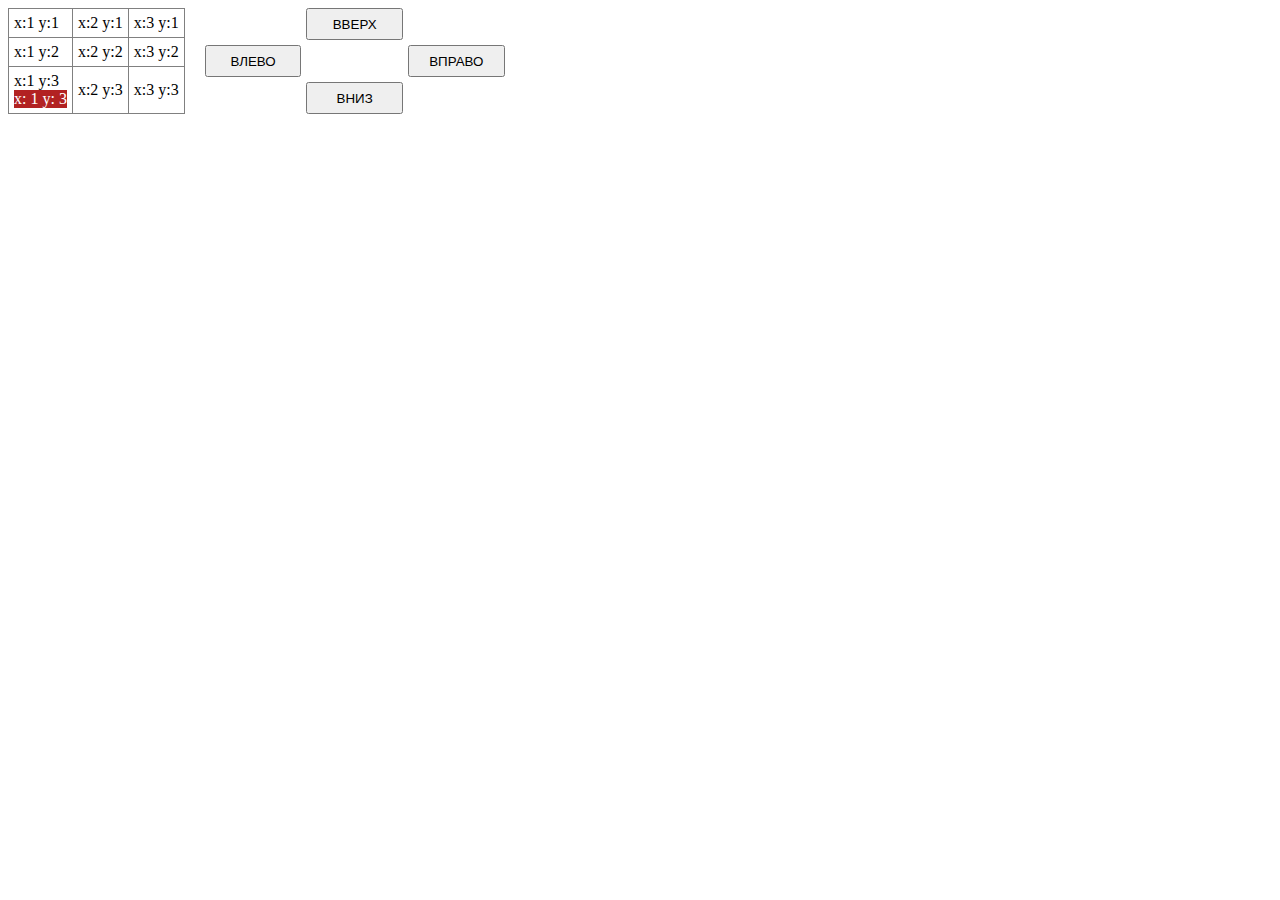
==== index.html @ 30bb7dde "move" ====
<!DOCTYPE html>
<html>
<head>
	<meta charset="utf-8">
	<title>JavaScript</title>
	<style>
		.field{
			display: flex;
			gap: 20px;
		}
		.cages{
			border-collapse: collapse;
		}
		.cage{
			padding: 5px;
		}
		.cage-with-obj{
			border: 2px solid green;
		}
		.object{
			background-color: #B22222;
			color: #FFFFFF;
		}
		.buttons{
			width: 300px;
			display: grid;
			gap: 5px;
			grid-template-columns: 1fr 1fr 1fr;
			grid-template-areas:
				". top ."
				"left . right"
				". bottom .";
		}
		.top{
			grid-area: top;
		}
		.right{
			grid-area: right;
		}
		.bottom{
			grid-area: bottom;
		}
		.left{
			grid-area: left;
		}
	</style>
</head>
<body>
<div class="field">
	<table class="cages" border="1">
		<tr>
			<td class="cage" data-x="1" data-y="1">text1</td>
			<td class="cage" data-x="2" data-y="1">text2</td>
			<td class="cage" data-x="3" data-y="1">text3</td>
		</tr>
		<tr>
			<td class="cage" data-x="1" data-y="2">text1</td>
			<td class="cage" data-x="2" data-y="2">text2</td>
			<td class="cage" data-x="3" data-y="2">text3</td>
		</tr>
		<tr>
			<td class="cage" data-x="1" data-y="3">text1</td>
			<td class="cage" data-x="2" data-y="3">text2</td>
			<td class="cage" data-x="3" data-y="3">text3</td>
		</tr>
	</table>
	<div class="buttons">
		<button class="button top">ВВЕРХ</button>
		<button class="button right">ВПРАВО</button>
		<button class="button bottom">ВНИЗ</button>
		<button class="button left">ВЛЕВО</button>
	</div>
</div>
<script>
	let cages = document.querySelectorAll('.cage');
	for (i = 0; i < cages.length; i++) {
		cages[i].textContent = 'x:' + cages[i].dataset.x + ' y:' + cages[i].dataset.y;
	};

	let object = document.createElement("div");
	object.textContent = "Объект";
	object.classList.add('object');
	//cage.appendChild(object);
	let objX = object.dataset.x = 1;
	let objY = object.dataset.y = 3;
	object.textContent = 'x: ' + objX + ' y: ' + objY;

let move = function() {
	outer: for (i = 0; i < cages.length; i++) {
		if (objX == cages[i].dataset.x && objY == cages[i].dataset.y) {
			console.log('Match!')
			console.log('x: ' + cages[i].dataset.x + ' y: ' + cages[i].dataset.y);
			cages[i].appendChild(object);
			break outer;
		} else {
			console.log('No match')
			continue;
		};
	};
};
move();

	let btnTop = document.querySelector('.top');
	let btnRight = document.querySelector('.right');
	let btnBottom = document.querySelector('.bottom');
	let btnLeft = document.querySelector('.left');

	btnTop.onclick = function() {
		if (objY == 1) {
			alert('Дальше некуда!');
		} else {
			--objY;
			object.textContent = 'x: ' + objX + ' y: ' + objY;
			move();
		};
	};
	btnRight.onclick = function() {
		if (objX == 3) {
			alert('Дальше некуда!');
		} else {
			++objX;
			object.textContent = 'x: ' + objX + ' y: ' + objY;
			move();
		};
	};
	btnBottom.onclick = function() {
		if (objY == 3) {
			alert('Дальше некуда!');
		} else {
			++objY;
			object.textContent = 'x: ' + objX + ' y: ' + objY;
			move();
		};
	};
	btnLeft.onclick = function() {
		if (objX == 1) {
			alert('Дальше некуда!');
		} else {
			--objX;
			object.textContent = 'x: ' + objX + ' y: ' + objY;
			move();
		};
	};
</script>
</body>
</html>
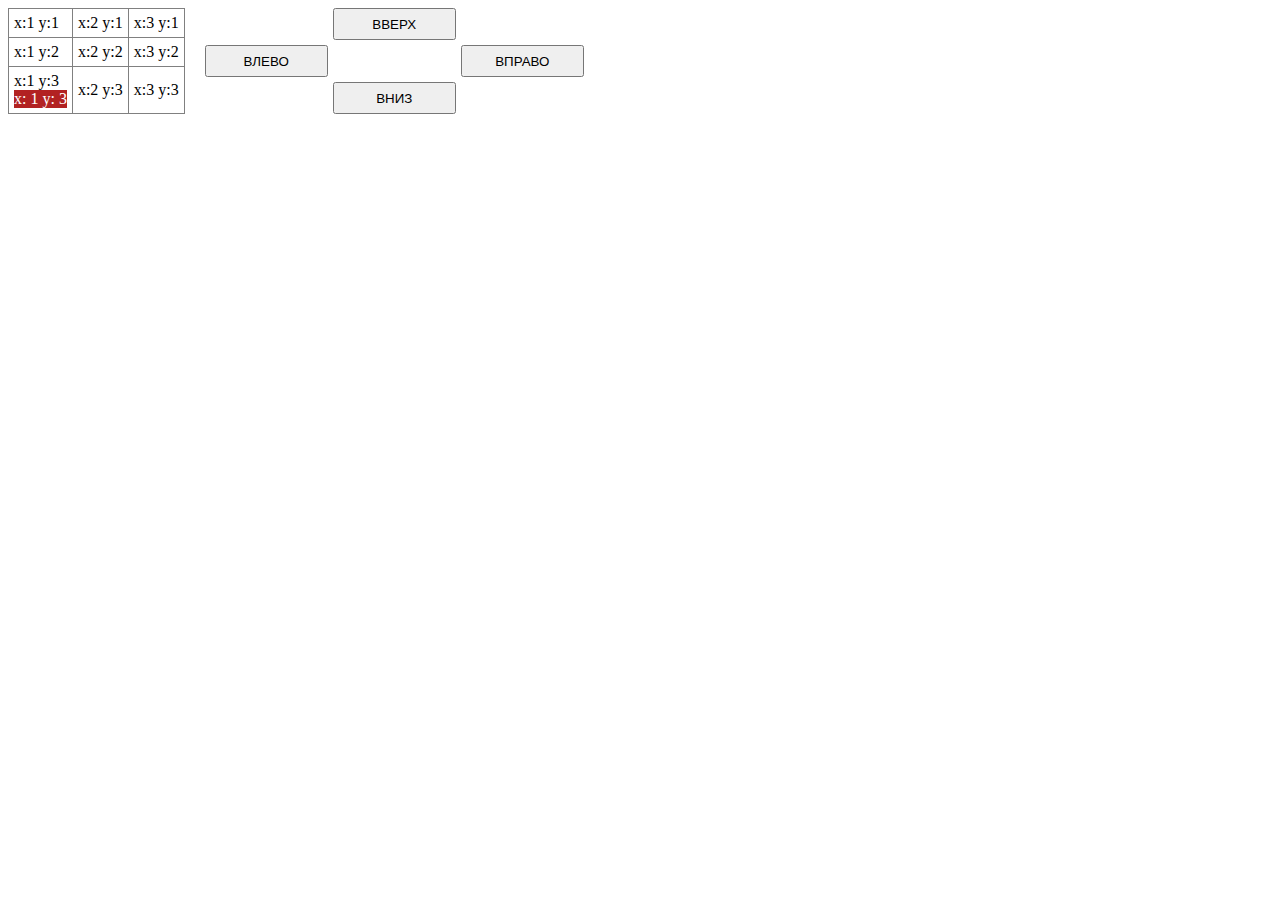
==== commit 0b0669ad: "width" ====
--- a/index.html
+++ b/index.html
@@ -3,6 +3,7 @@
 <head>
 	<meta charset="utf-8">
 	<title>JavaScript</title>
+	<meta name="viewport" content="width=device-width">
 	<style>
 		.field{
 			display: flex;
@@ -22,7 +23,7 @@
 			color: #FFFFFF;
 		}
 		.buttons{
-			width: 300px;
+			width: 30%;
 			display: grid;
 			gap: 5px;
 			grid-template-columns: 1fr 1fr 1fr;
@@ -143,4 +144,4 @@
 	};
 </script>
 </body>
-</html>+</html>
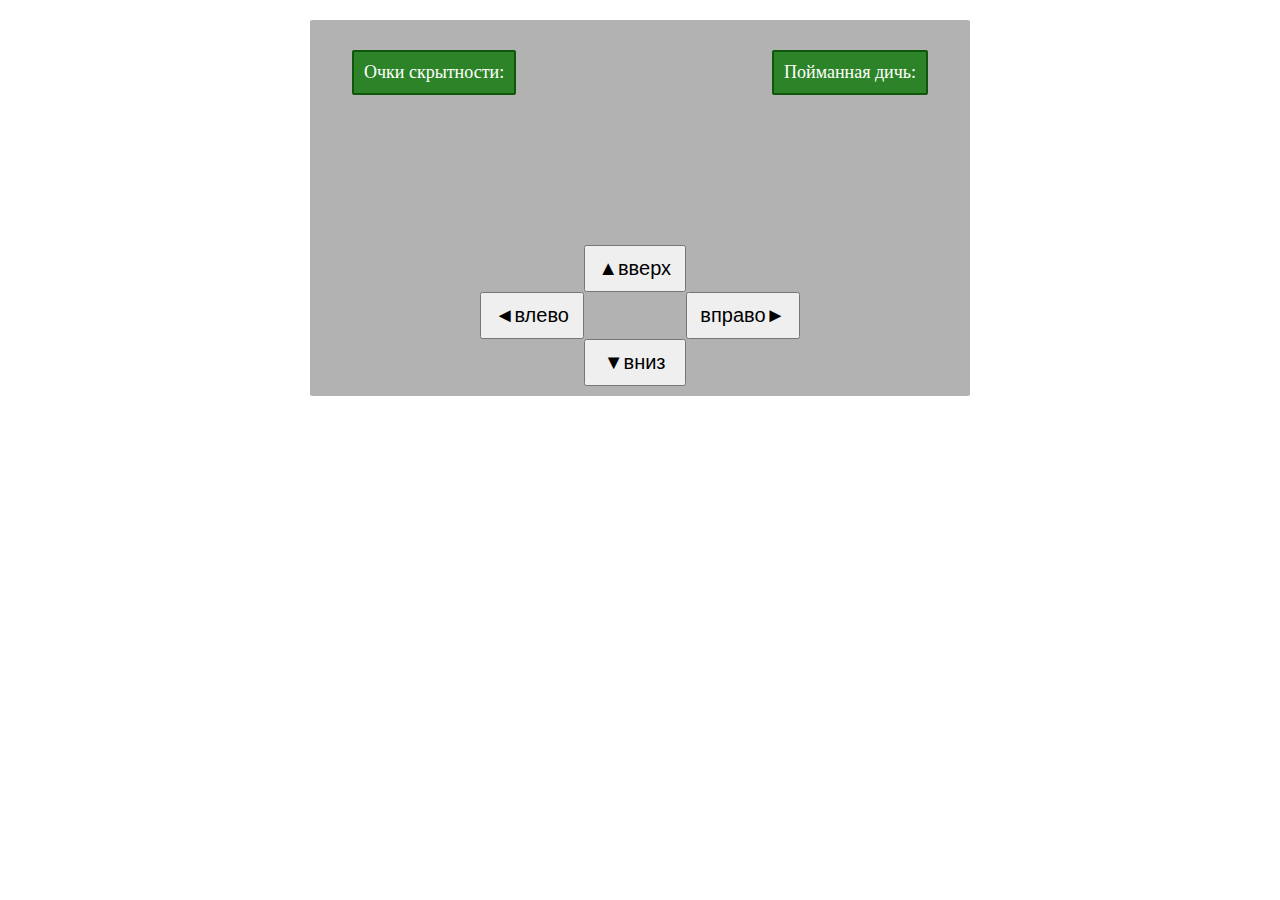
==== commit 3dcca131: "main" ====
--- a/index.html
+++ b/index.html
@@ -1,147 +1,72 @@
-<!DOCTYPE html>
-<html>
+<html lang="ru">
 <head>
-	<meta charset="utf-8">
-	<title>JavaScript</title>
-	<meta name="viewport" content="width=device-width">
-	<style>
-		.field{
-			display: flex;
-			gap: 20px;
-		}
-		.cages{
-			border-collapse: collapse;
-		}
-		.cage{
-			padding: 5px;
-		}
-		.cage-with-obj{
-			border: 2px solid green;
-		}
-		.object{
-			background-color: #B22222;
-			color: #FFFFFF;
-		}
-		.buttons{
-			width: 30%;
-			display: grid;
-			gap: 5px;
-			grid-template-columns: 1fr 1fr 1fr;
-			grid-template-areas:
-				". top ."
-				"left . right"
-				". bottom .";
-		}
-		.top{
-			grid-area: top;
-		}
-		.right{
-			grid-area: right;
-		}
-		.bottom{
-			grid-area: bottom;
-		}
-		.left{
-			grid-area: left;
-		}
-	</style>
+   <meta charset="UTF-8">
+   <meta name="viewport" content="width=device-width, initial-scale=1.0">
+   <link rel="stylesheet" href="style.css">
+   <title>Document</title>
 </head>
 <body>
-<div class="field">
-	<table class="cages" border="1">
-		<tr>
-			<td class="cage" data-x="1" data-y="1">text1</td>
-			<td class="cage" data-x="2" data-y="1">text2</td>
-			<td class="cage" data-x="3" data-y="1">text3</td>
-		</tr>
-		<tr>
-			<td class="cage" data-x="1" data-y="2">text1</td>
-			<td class="cage" data-x="2" data-y="2">text2</td>
-			<td class="cage" data-x="3" data-y="2">text3</td>
-		</tr>
-		<tr>
-			<td class="cage" data-x="1" data-y="3">text1</td>
-			<td class="cage" data-x="2" data-y="3">text2</td>
-			<td class="cage" data-x="3" data-y="3">text3</td>
-		</tr>
-	</table>
-	<div class="buttons">
-		<button class="button top">ВВЕРХ</button>
-		<button class="button right">ВПРАВО</button>
-		<button class="button bottom">ВНИЗ</button>
-		<button class="button left">ВЛЕВО</button>
-	</div>
+
+<div class="container">
+
+   <div class="score">
+      <div class="count">Очки скрытности: <span class="points"></span></div>
+      <div class="inventar">Пойманная дичь: <span class="points"></span></div>
+   </div>
+
+   <div class="field">
+      <div class="cage" data-x="1" data-y="1">
+         <span class="name"></span>
+         <span class="points"></span>
+      </div>
+      <div class="cage" data-x="2" data-y="1">
+         <span class="name"></span>
+         <span class="points"></span>
+      </div>
+      <div class="cage" data-x="3" data-y="1">
+         <span class="name"></span>
+         <span class="points"></span>
+      </div>
+      <div class="cage" data-x="1" data-y="2">
+         <span class="name"></span>
+         <span class="points"></span>
+      </div>
+      <div class="cage" data-x="2" data-y="2">
+         <span class="name"></span>
+         <span class="points"></span>
+      </div>
+      <div class="cage" data-x="3" data-y="2">
+         <span class="name"></span>
+         <span class="points"></span>
+      </div>
+      <div class="cage" data-x="1" data-y="3">
+         <span class="name"></span>
+         <span class="points"></span>
+      </div>
+      <div class="cage" data-x="2" data-y="3">
+         <span class="name"></span>
+         <span class="points"></span>
+      </div>
+      <div class="cage" data-x="3" data-y="3">
+         <span class="name"></span>
+         <span class="points"></span>
+      </div>
+   </div>
+
+   <div class="control">
+      <button class="right">вправо►</button>
+      <button class="left">◄влево</button>
+      <button class="top">▲вверх</button>
+      <button class="bottom">▼вниз</button>
+   </div>
 </div>
-<script>
-	let cages = document.querySelectorAll('.cage');
-	for (i = 0; i < cages.length; i++) {
-		cages[i].textContent = 'x:' + cages[i].dataset.x + ' y:' + cages[i].dataset.y;
-	};
 
-	let object = document.createElement("div");
-	object.textContent = "Объект";
-	object.classList.add('object');
-	//cage.appendChild(object);
-	let objX = object.dataset.x = 1;
-	let objY = object.dataset.y = 3;
-	object.textContent = 'x: ' + objX + ' y: ' + objY;
-
-let move = function() {
-	outer: for (i = 0; i < cages.length; i++) {
-		if (objX == cages[i].dataset.x && objY == cages[i].dataset.y) {
-			console.log('Match!')
-			console.log('x: ' + cages[i].dataset.x + ' y: ' + cages[i].dataset.y);
-			cages[i].appendChild(object);
-			break outer;
-		} else {
-			console.log('No match')
-			continue;
-		};
-	};
-};
-move();
-
-	let btnTop = document.querySelector('.top');
-	let btnRight = document.querySelector('.right');
-	let btnBottom = document.querySelector('.bottom');
-	let btnLeft = document.querySelector('.left');
-
-	btnTop.onclick = function() {
-		if (objY == 1) {
-			alert('Дальше некуда!');
-		} else {
-			--objY;
-			object.textContent = 'x: ' + objX + ' y: ' + objY;
-			move();
-		};
-	};
-	btnRight.onclick = function() {
-		if (objX == 3) {
-			alert('Дальше некуда!');
-		} else {
-			++objX;
-			object.textContent = 'x: ' + objX + ' y: ' + objY;
-			move();
-		};
-	};
-	btnBottom.onclick = function() {
-		if (objY == 3) {
-			alert('Дальше некуда!');
-		} else {
-			++objY;
-			object.textContent = 'x: ' + objX + ' y: ' + objY;
-			move();
-		};
-	};
-	btnLeft.onclick = function() {
-		if (objX == 1) {
-			alert('Дальше некуда!');
-		} else {
-			--objX;
-			object.textContent = 'x: ' + objX + ' y: ' + objY;
-			move();
-		};
-	};
-</script>
+   
+   <script src="scripts/counting.js"></script>
+   <script src="scripts/loadField.js"></script>
+   <script src="scripts/loadCat.js"></script>
+   <script src="scripts/move.js"></script>
+   <script src="scripts/hunting.js"></script>
+   <script src="script.js"></script>
 </body>
-</html>
+</html>--- a/style.css
+++ b/style.css
@@ -0,0 +1,247 @@
+* {
+   padding: 0;
+   margin: 0;
+}
+
+body {
+   background-image: url(files/background.jpg);
+}
+
+.container {
+   width: 50%;
+   margin: 0 auto;
+   margin-top: 20px;
+   padding: 10px;
+
+   background-color: rgba(0, 0, 0, 0.3);
+   border-radius: 2px;
+}
+
+.field {
+   width: 90%;
+   margin: auto;
+   margin-top: 20px;
+   
+   display: grid;
+   grid-template-columns: 1fr 1fr 1fr;
+   gap: 5px;
+
+   position: relative;
+}
+
+.field .cage {
+   text-align: center;
+   font-size: 18px;
+   padding: 15px 0;
+
+   border-radius: 5px;
+
+   position: relative;
+}
+
+.field .cage .points {
+   position: absolute;
+   right: 2%;
+   top: 50%;
+   transform: translateY(-50%);
+
+   font-size: 300%;
+   font-weight: bolder;
+   color: white;
+
+   opacity: 50%;
+}
+
+
+.control {
+   width: 50%;
+   margin: auto;
+   margin-top: 30px;
+
+   display: grid;
+   grid-template-areas:
+      ". top ."
+      "left . right"
+      ". bottom .";
+}
+
+.control button {
+   padding: 10px 0;
+   font-size: 20px;
+}
+
+.control .right {
+   grid-area: right;
+}
+.control .left {
+   grid-area: left;
+}
+.control .top {
+   grid-area: top;
+}
+.control .bottom {
+   grid-area: bottom;
+}
+
+.score {
+   width: 90%;
+   margin: auto;
+
+   display: flex;
+   justify-content: space-between;
+
+   margin-top: 20px;
+}
+
+.count {
+   display: inline-block;
+
+   border: 2px #11560D solid;
+   border-radius: 2px;
+   background-color: #2D8428;
+   color: white;
+
+   padding: 10px;
+   font-size: 18px;
+   text-align: center;
+}
+
+.count .points {
+   font-size: 20px;
+   font-weight: bold;
+}
+
+.inventar {
+   display: inline-block;
+
+   border: 2px #11560D solid;
+   border-radius: 2px;
+   background-color: #2D8428;
+   color: white;
+
+   padding: 10px;
+   font-size: 18px;
+   text-align: center;
+}
+
+.inventar .points {
+   font-size: 20px;
+   font-weight: bold;
+}
+
+/* анимация счета */
+
+.count-animation {
+   transition-property: color;
+   transition-duration: 3s;
+};
+
+
+/* адаптация */
+
+@media (max-width: 500px) {
+
+.container {
+   width: 100%;
+   box-sizing: border-box;
+   margin-top: 0;
+   padding-top: 0;
+}
+
+.score {
+   width: 100%;
+   flex-direction: column;
+   gap: 5px;
+}
+.score .count,
+.score .inventar {
+   font-size: 12px;
+}
+.score .count .points,
+.score .inventar .points {
+   font-size: 16px;
+}
+
+.field {
+   width: 100%;
+}
+
+.field .cage {
+   max-width: 90px;
+   font-size: 12px;
+   white-space:normal;
+}
+
+.control {
+   width: 100%;
+}
+.control button {
+   font-size: 12px;
+}
+
+}
+
+
+/* список клеток */
+
+.cat {
+   border: 2px black solid;
+   background-color: #1C0700;
+   color: white;
+}
+
+.mouse {
+   border: 2px #A62A00 solid;
+   background-color: #D35D35;
+}
+.mouse:hover {
+   background-color: #E9A289;
+}
+
+.leaves {
+   border: 2px #476C0F solid;
+   background-color: #77A62E;
+}
+.leaves:hover {
+   background-color: #A5D360;
+}
+
+.grass {
+   border: 2px #5D3014 solid;
+   background-color: #8F5E3F;
+}
+.grass:hover {
+   background-color: #C79374;
+}
+
+.deadwood {
+   border: 2px #6A530D solid;
+   background-color: #A38528;
+}
+.deadwood:hover {
+   background-color: #D1B45B;
+}
+
+.ear {
+   border: 2px #4CA077 solid;
+   background-color: #94D0B3;
+}
+.ear:hover {
+   background-color: #C3E8D6;
+}
+
+.freeze {
+   border: 2px #5E9398 solid;
+   background-color: #A1C8CC;
+}
+.freeze:hover {
+   background-color: #CBE3E6;
+}
+
+.sneak {
+   border: 2px #509020 solid;
+   background-color: #97DD61;
+}
+.sneak:hover {
+   background-color: #B5EE8A;
+}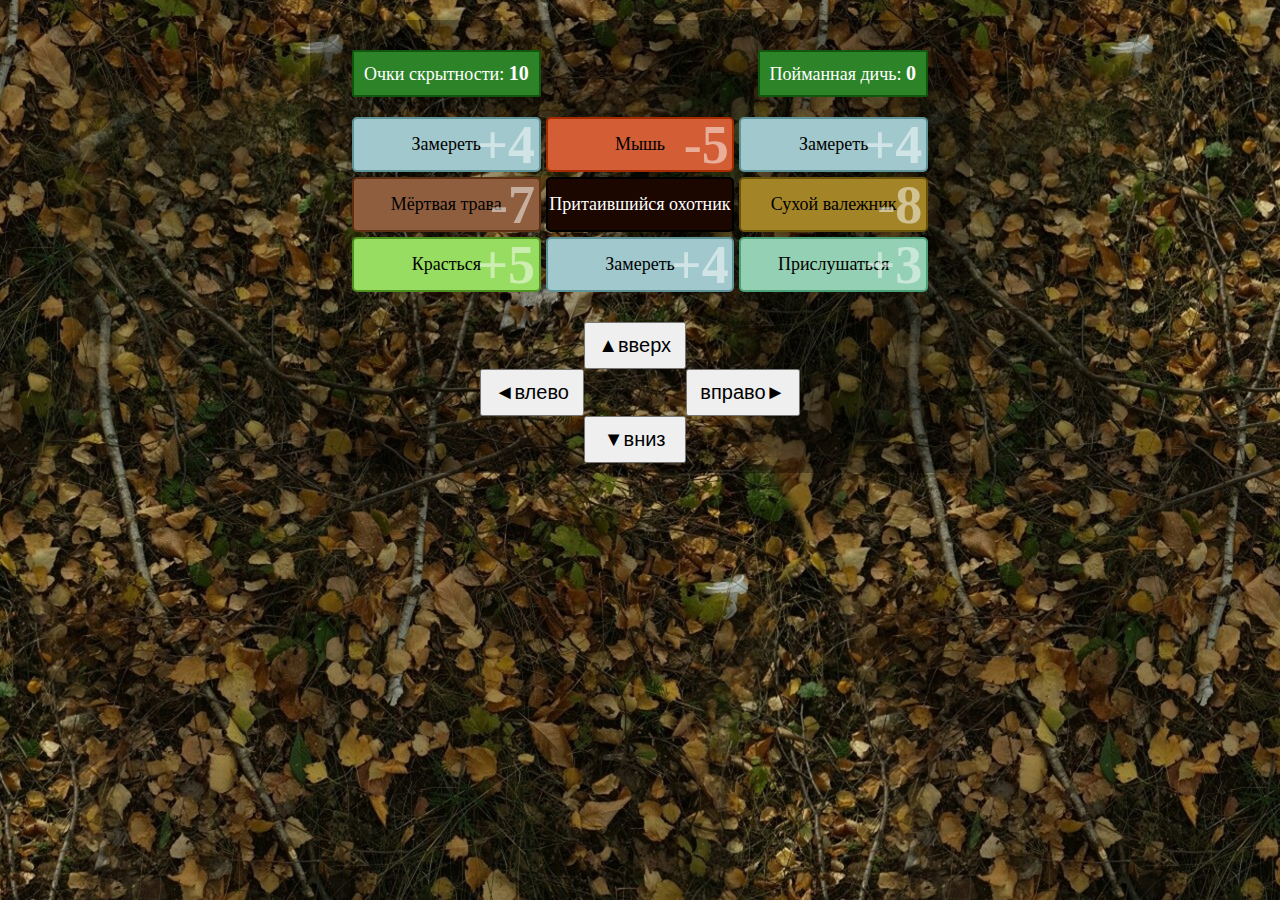
==== commit a076f78d: "title" ====
--- a/index.html
+++ b/index.html
@@ -3,7 +3,7 @@
    <meta charset="UTF-8">
    <meta name="viewport" content="width=device-width, initial-scale=1.0">
    <link rel="stylesheet" href="style.css">
-   <title>Document</title>
+   <title>Мини-охота</title>
 </head>
 <body>
 
@@ -69,4 +69,4 @@
    <script src="scripts/hunting.js"></script>
    <script src="script.js"></script>
 </body>
-</html>+</html>
--- a/style.css
+++ b/style.css
@@ -129,14 +129,6 @@
    font-weight: bold;
 }
 
-/* анимация счета */
-
-.count-animation {
-   transition-property: color;
-   transition-duration: 3s;
-};
-
-
 /* адаптация */
 
 @media (max-width: 500px) {
@@ -167,7 +159,6 @@
 }
 
 .field .cage {
-   max-width: 90px;
    font-size: 12px;
    white-space:normal;
 }
@@ -244,4 +235,4 @@
 }
 .sneak:hover {
    background-color: #B5EE8A;
-}+}
